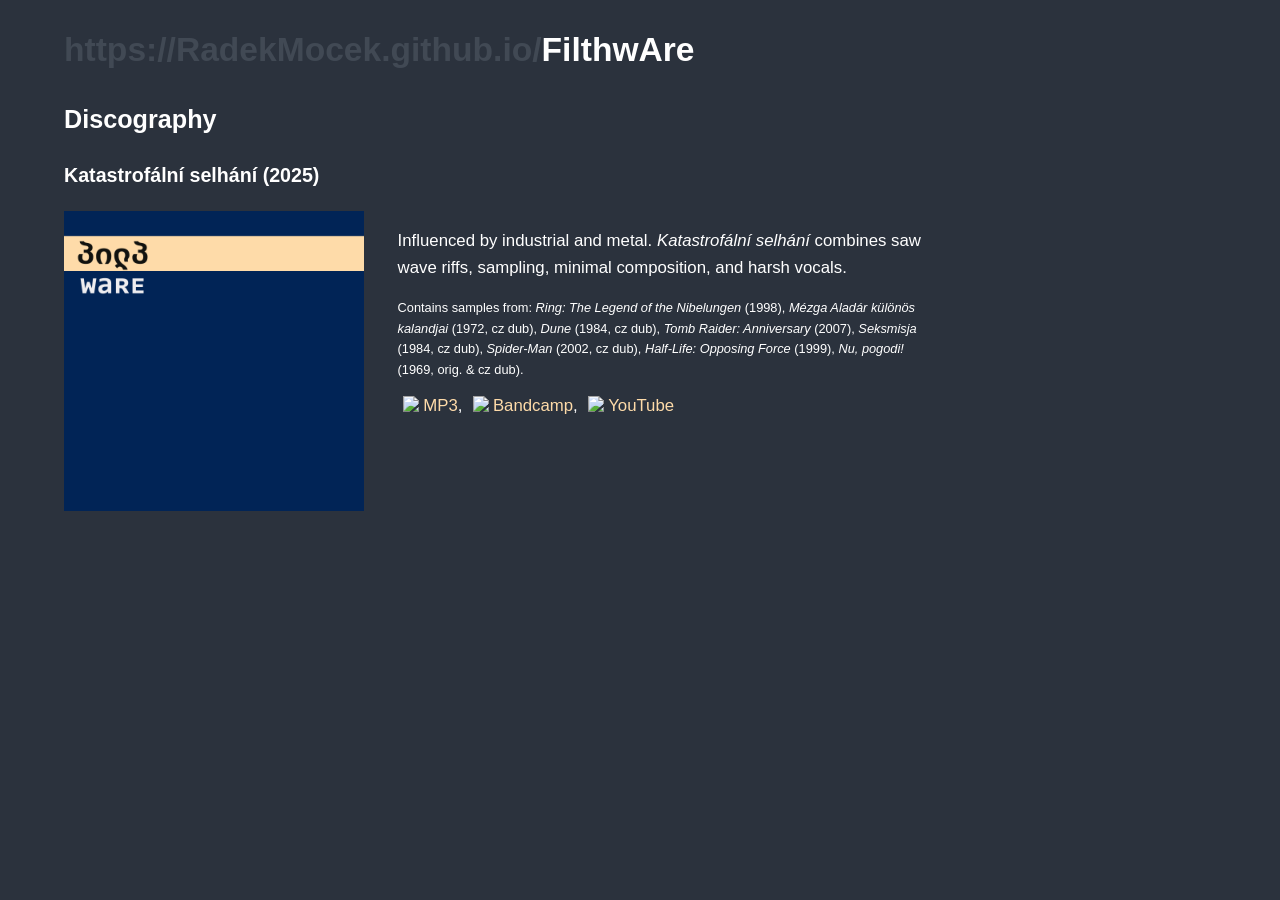
==== filthware.html @ eeb3f46d "init" ====
<!DOCTYPE html>

<html lang="en">
    <head>
        <meta charset="UTF-8" />
        <link rel="stylesheet" type="text/css" href="./resources/flth/src/style.css" />
        <meta name="viewport" content="width=device-width, initial-scale=1.0" />
        <title>♪&ensp;FilthwAre offcial website</title>
    </head>

    <body>
        <base target="_blank" />

        <header>
            <h1><span>https://RadekMocek.github.io/</span>FilthwAre</h1>
        </header>

        <main>
            <h2>Discography</h2>

            <section>
                <h3>Katastrofální selhání (2025)</h3>
                <div class="album">
                    <img src="./resources/flth/img/KatastrofalniSelhani.png" alt="Katastrofální selhání album cover" />
                    <div class="album-description">
                        <p>
                            Influenced by industrial and metal. <em>Katastrofální selhání</em> combines saw wave riffs, sampling,
                            minimal composition, and harsh vocals.
                        </p>
                        <p class="album-sample-dump">
                            Contains samples from: <em>Ring: The Legend of the Nibelungen</em> (1998),
                            <em>Mézga Aladár különös kalandjai</em> (1972, cz dub), <em>Dune</em> (1984, cz dub),
                            <em>Tomb Raider: Anniversary</em> (2007), <em>Seksmisja</em> (1984, cz dub), <em>Spider-Man</em> (2002, cz
                            dub), <em>Half-Life: Opposing Force</em> (1999), <em>Nu, pogodi!</em> (1969, orig. & cz dub).
                        </p>
                        <a href="https://drive.google.com/drive/folders/1RdpB9RjcztCeCZtbm7YTAorW-ls_nf6C?usp=sharing"
                            ><img
                                src="https://www.google.com/s2/favicons?domain=https://drive.google.com/drive/folders/1RdpB9RjcztCeCZtbm7YTAorW-ls_nf6C?usp=sharing"
                            />MP3</a
                        >,
                        <a href="https://filthware.bandcamp.com/album/katastrof-ln-selh-n"
                            ><img src="https://www.google.com/s2/favicons?domain=bandcamp.com" />Bandcamp</a
                        >,
                        <a href="https://youtu.be/JBAhyikVjzU"
                            ><img src="https://www.google.com/s2/favicons?domain=youtube.com" />YouTube</a
                        >
                    </div>
                </div>
            </section>
        </main>
    </body>
</html>
---- resources/flth/src/style.css ----
:root {
    --color-body-background: #2b323d;
    --color-text: #ffffff;
    --color-text-unimportant: #414954;
    --color-text-link: #fedba9;
}

body {
    font-family: Verdana, Geneva, sans-serif;
    font-size: 1.05rem;
    line-height: 1.6;

    background-color: var(--color-body-background);
    color: var(--color-text);

    width: 90%;
    margin: 0 auto 1.5em auto;
}

header span {
    color: var(--color-text-unimportant);
}

main {
    width: 75%;
}

.album {
    display: flex;
}

.album img {
    max-width: 300px;
    max-height: 300px;
    margin-right: 2em;
}

.album-description img {
    margin-left: 0.33em;
    margin-right: 0.25em;
    margin-bottom: -0.06em;
}

.album-sample-dump {
    font-size: 0.8rem;
}

.album-description a {
    color: var(--color-text-link);
    text-decoration: none;
}

.album-description a:hover {
    text-decoration: underline;
}

@media screen and (max-width: 1100px) {
    body {
        width: 92%;
        font-size: 1rem;
    }

    header h1 {
        width: 100%;
        font-size: 1.2rem;
    }

    main {
        width: 100%;
        margin: 0 auto;
    }

    .album {
        display: block;
    }
}
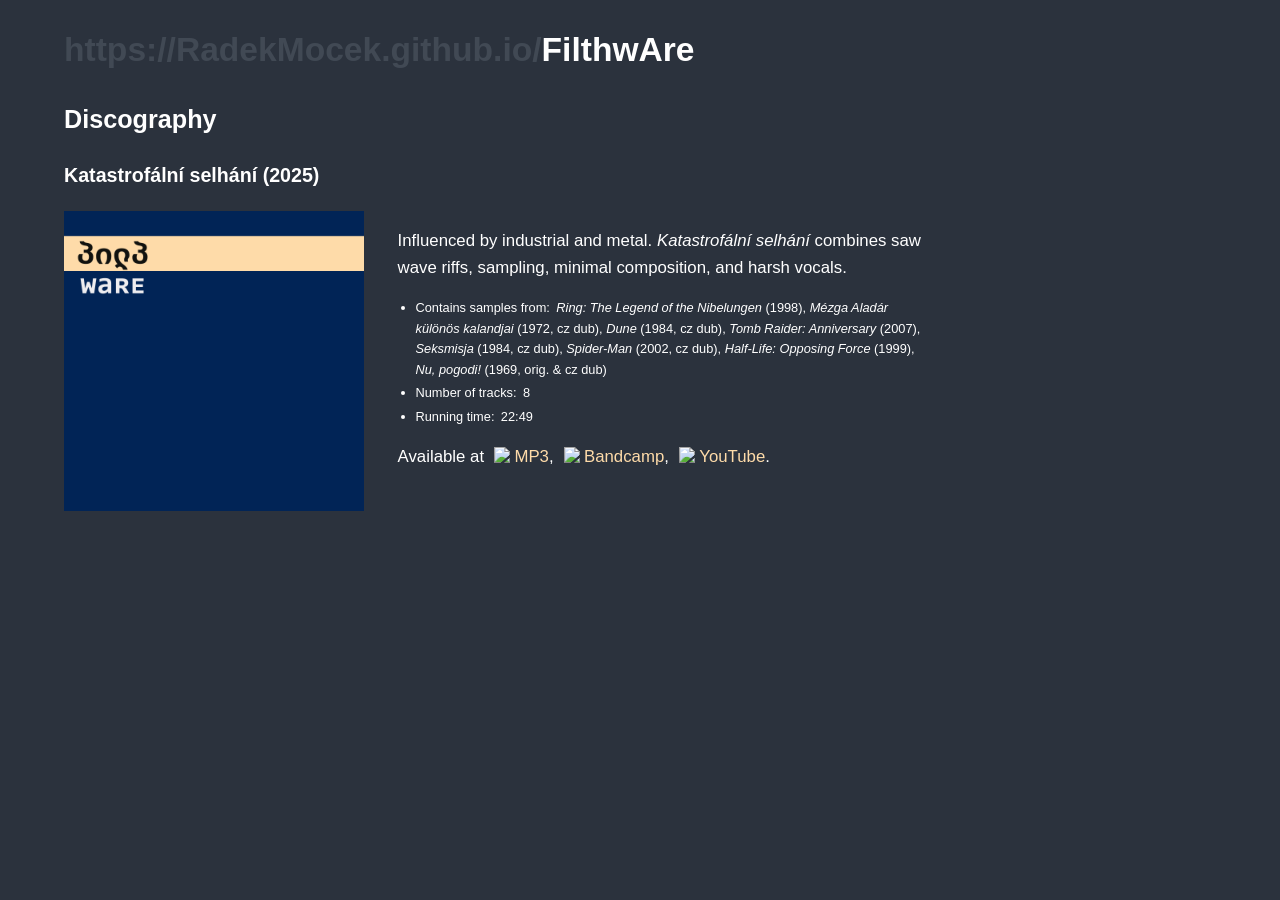
==== commit fb8a8346: "polish" ====
--- a/filthware.html
+++ b/filthware.html
@@ -27,23 +27,30 @@
                             Influenced by industrial and metal. <em>Katastrofální selhání</em> combines saw wave riffs, sampling,
                             minimal composition, and harsh vocals.
                         </p>
-                        <p class="album-sample-dump">
-                            Contains samples from: <em>Ring: The Legend of the Nibelungen</em> (1998),
-                            <em>Mézga Aladár különös kalandjai</em> (1972, cz dub), <em>Dune</em> (1984, cz dub),
-                            <em>Tomb Raider: Anniversary</em> (2007), <em>Seksmisja</em> (1984, cz dub), <em>Spider-Man</em> (2002, cz
-                            dub), <em>Half-Life: Opposing Force</em> (1999), <em>Nu, pogodi!</em> (1969, orig. & cz dub).
+                        <ul class="album-description-details">
+                            <li>
+                                Contains samples from:&ensp;<em>Ring: The Legend of the Nibelungen</em> (1998),
+                                <em>Mézga Aladár különös kalandjai</em> (1972, cz dub), <em>Dune</em> (1984, cz dub),
+                                <em>Tomb Raider: Anniversary</em> (2007), <em>Seksmisja</em> (1984, cz dub), <em>Spider-Man</em> (2002,
+                                cz dub), <em>Half-Life: Opposing Force</em> (1999), <em>Nu, pogodi!</em> (1969, orig. & cz dub)
+                            </li>
+                            <li>Number of tracks:&ensp;8</li>
+                            <li>Running time:&ensp;22:49</li>
+                        </ul>
+                        <p>
+                            Available at
+                            <a href="https://drive.google.com/drive/folders/1RdpB9RjcztCeCZtbm7YTAorW-ls_nf6C?usp=sharing"
+                                ><img
+                                    src="https://www.google.com/s2/favicons?domain=https://drive.google.com/drive/folders/1RdpB9RjcztCeCZtbm7YTAorW-ls_nf6C?usp=sharing"
+                                />MP3</a
+                            >,
+                            <a href="https://filthware.bandcamp.com/album/katastrof-ln-selh-n"
+                                ><img src="https://www.google.com/s2/favicons?domain=bandcamp.com" />Bandcamp</a
+                            >,
+                            <a href="https://youtu.be/JBAhyikVjzU"
+                                ><img src="https://www.google.com/s2/favicons?domain=youtube.com" />YouTube</a
+                            >.
                         </p>
-                        <a href="https://drive.google.com/drive/folders/1RdpB9RjcztCeCZtbm7YTAorW-ls_nf6C?usp=sharing"
-                            ><img
-                                src="https://www.google.com/s2/favicons?domain=https://drive.google.com/drive/folders/1RdpB9RjcztCeCZtbm7YTAorW-ls_nf6C?usp=sharing"
-                            />MP3</a
-                        >,
-                        <a href="https://filthware.bandcamp.com/album/katastrof-ln-selh-n"
-                            ><img src="https://www.google.com/s2/favicons?domain=bandcamp.com" />Bandcamp</a
-                        >,
-                        <a href="https://youtu.be/JBAhyikVjzU"
-                            ><img src="https://www.google.com/s2/favicons?domain=youtube.com" />YouTube</a
-                        >
                     </div>
                 </div>
             </section>
--- a/resources/flth/src/style.css
+++ b/resources/flth/src/style.css
@@ -41,8 +41,13 @@
     margin-bottom: -0.06em;
 }
 
-.album-sample-dump {
+.album-description-details {
     font-size: 0.8rem;
+    padding-left: 1.4em;
+}
+
+.album-description-details li + li {
+    margin-top: 0.25em;
 }
 
 .album-description a {
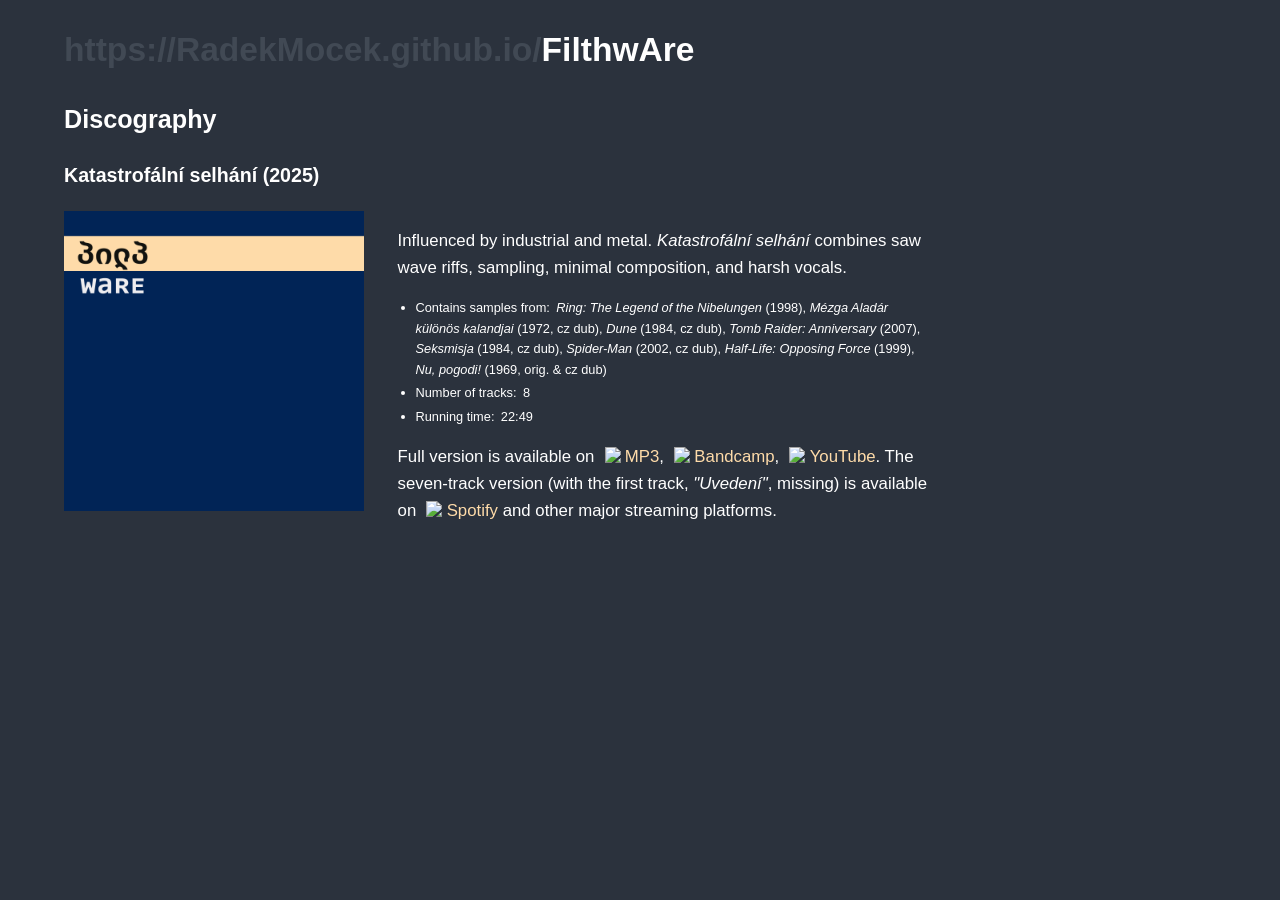
==== commit 3e8bb553: "categorize coding section, add streaming platforms info to filthware" ====
--- a/filthware.html
+++ b/filthware.html
@@ -38,7 +38,7 @@
                             <li>Running time:&ensp;22:49</li>
                         </ul>
                         <p>
-                            Available at
+                            Full version is available on
                             <a href="https://drive.google.com/drive/folders/1RdpB9RjcztCeCZtbm7YTAorW-ls_nf6C?usp=sharing"
                                 ><img
                                     src="https://www.google.com/s2/favicons?domain=https://drive.google.com/drive/folders/1RdpB9RjcztCeCZtbm7YTAorW-ls_nf6C?usp=sharing"
@@ -49,7 +49,11 @@
                             >,
                             <a href="https://youtu.be/JBAhyikVjzU"
                                 ><img src="https://www.google.com/s2/favicons?domain=youtube.com" />YouTube</a
-                            >.
+                            >. The seven-track version (with the first track, <i>"Uvedení"</i>, missing) is available on
+                            <a href="https://open.spotify.com/album/3fUigsdh1QHULh7aszRUug"
+                                ><img src="https://www.google.com/s2/favicons?domain=spotify.com" />Spotify</a
+                            >
+                            and other major streaming platforms.
                         </p>
                     </div>
                 </div>
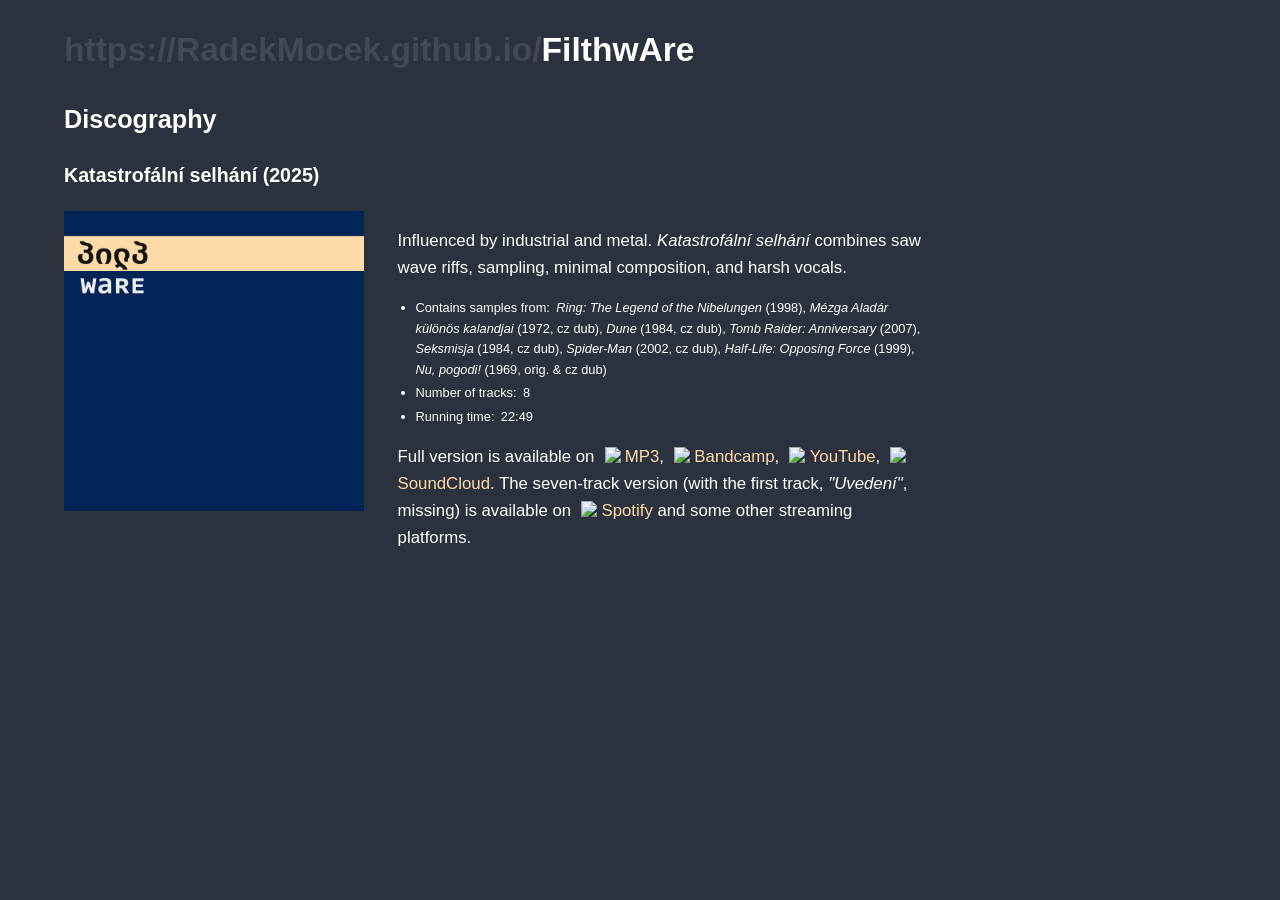
==== commit 640b0a0a: "flth add soundcloud link, main add cz section" ====
--- a/filthware.html
+++ b/filthware.html
@@ -49,11 +49,14 @@
                             >,
                             <a href="https://youtu.be/JBAhyikVjzU"
                                 ><img src="https://www.google.com/s2/favicons?domain=youtube.com" />YouTube</a
+                            >,
+                            <a href="https://soundcloud.com/rdmcz/sets/katastrofalni-selhani"
+                                ><img src="https://www.google.com/s2/favicons?domain=soundcloud.com" />SoundCloud</a
                             >. The seven-track version (with the first track, <i>"Uvedení"</i>, missing) is available on
                             <a href="https://open.spotify.com/album/3fUigsdh1QHULh7aszRUug"
                                 ><img src="https://www.google.com/s2/favicons?domain=spotify.com" />Spotify</a
                             >
-                            and other major streaming platforms.
+                            and some other streaming platforms.
                         </p>
                     </div>
                 </div>
